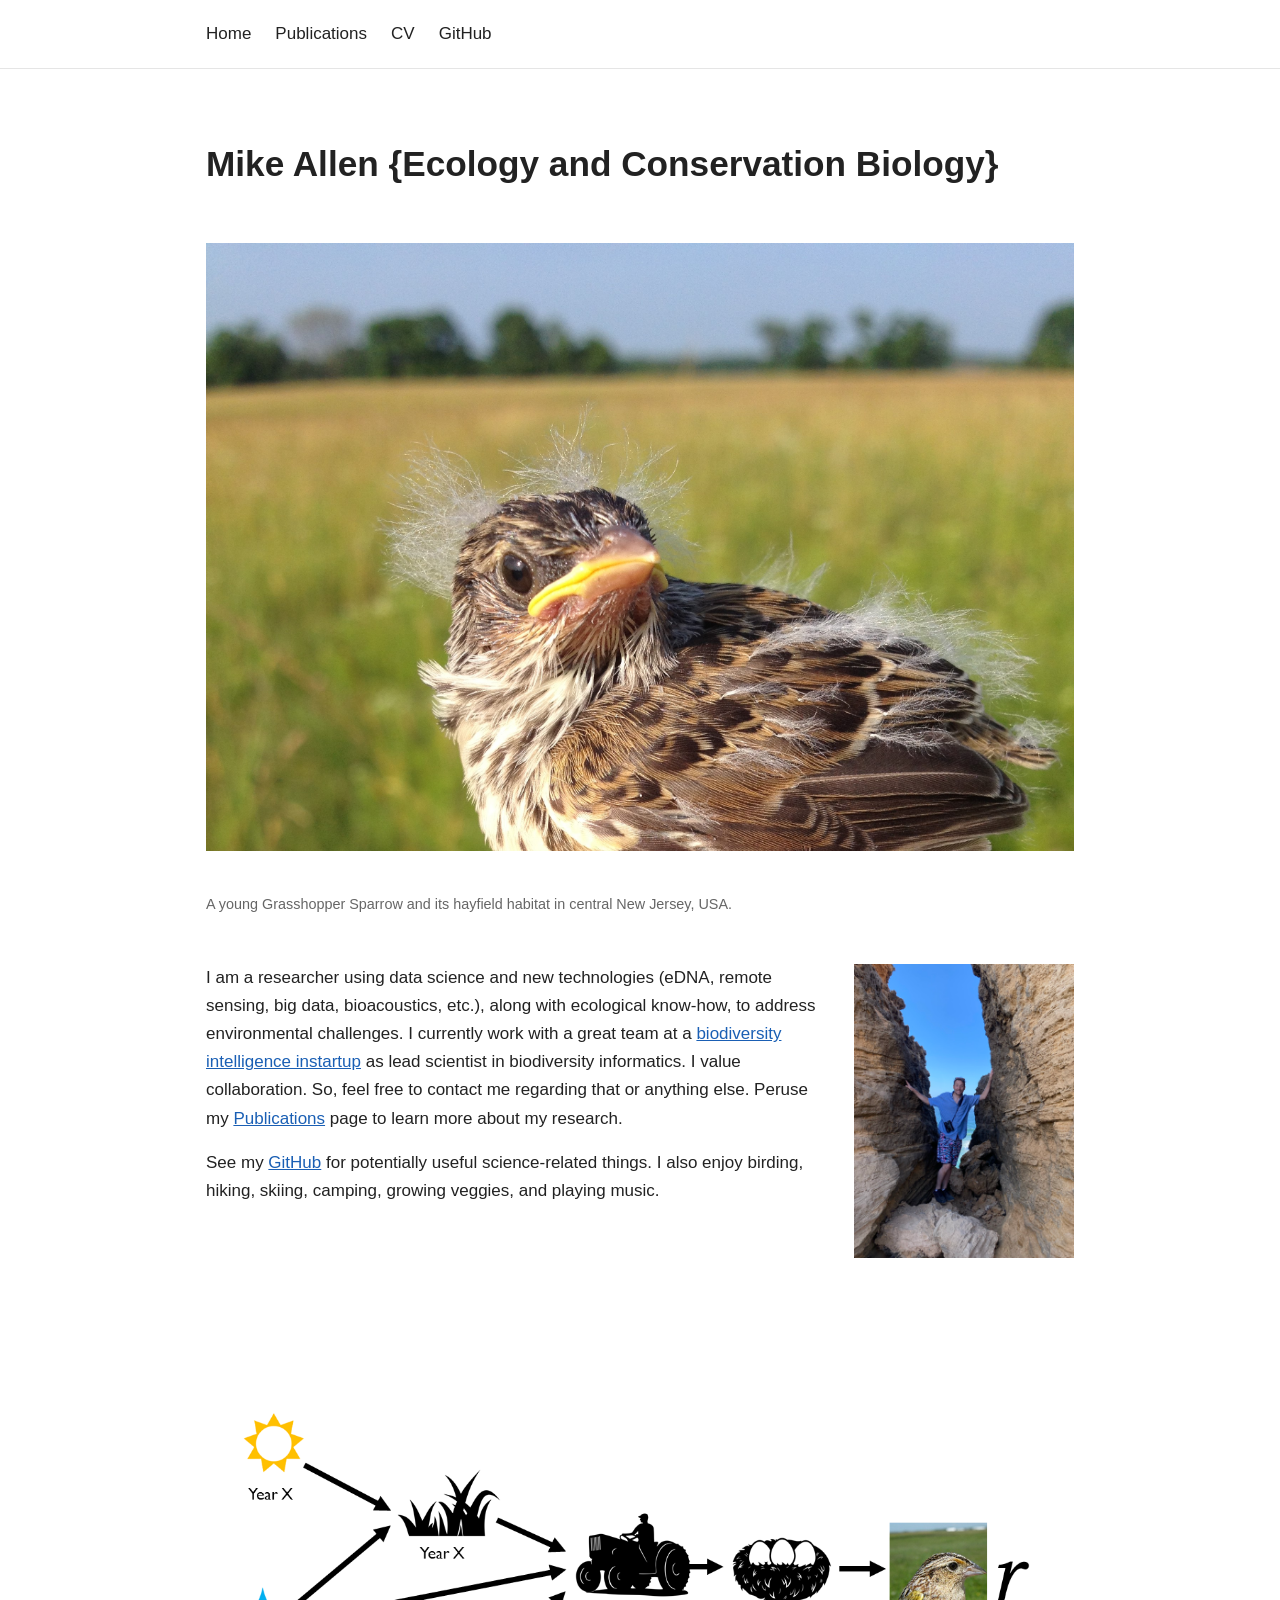
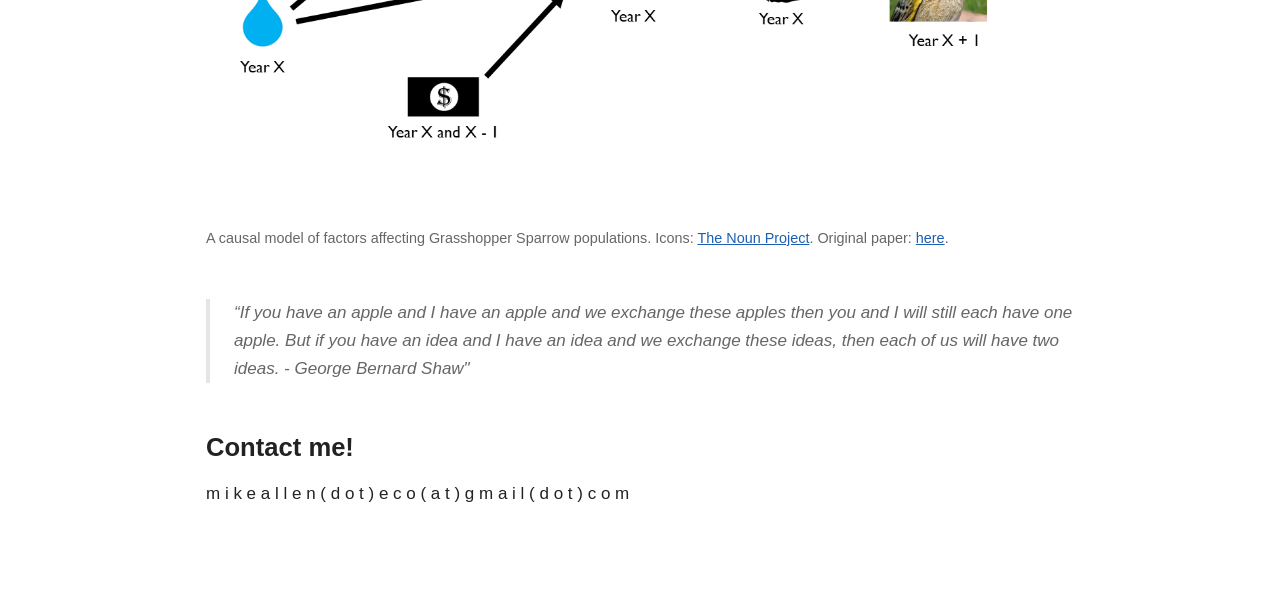
==== index.html @ 9d56b029 "update text" ====
<!DOCTYPE html>
<html lang="en">
<head>
  <meta charset="UTF-8">
  <title>Mike Allen – Ecology & Conservation Biology</title>
  <meta name="viewport" content="width=device-width, initial-scale=1">

  <meta name="description"
        content="Mike Allen is an ecologist focused on biodiversity monitoring, conservation, and data-driven ecological research.">

  <link rel="stylesheet" href="/assets/css/main.css">
</head>

<body>

<header>
  <nav>
    <a href="/">Home</a>
    <a href="/publications/">Publications</a>
    <a href="/cv/">CV</a>
    <a href="https://github.com/mikeallen-eco" target="_blank">GitHub</a>
  </nav>
</header>

<main>

  <!-- Hero section -->
  <section class="hero">
    <h1>Mike Allen {Ecology and Conservation Biology}</h1>

    <figure>
      <img src="https://mikeallen-eco.github.io/assets/images/young_grsp_crop.jpg"
           alt="A young Grasshopper Sparrow surveys its hayfield habitat in central New Jersey, USA.">
      <figcaption>
        A young Grasshopper Sparrow and its hayfield habitat in central New Jersey, USA.
      </figcaption>
    </figure>
  </section>

  <!-- About -->
  <section class="about clearfix">
    <figure>
      <img src="https://mikeallen-eco.github.io/assets/images/profile.jpeg"
           alt="Mike Allen profile photo">
    </figure>

    <p>
      I am a researcher using data science and new technologies (eDNA, remote sensing, big data, bioacoustics, etc.), along 
      with ecological know-how, to address environmental challenges. I currently work with a great team 
      at a <a href="https://www.mapoflife.ai">biodiversity intelligence instartup</a> as lead scientist in biodiversity informatics. 
      I value collaboration. So, feel free to contact me regarding that or anything else. Peruse my 
      <a href="/publications/">Publications</a> page to learn more about my research.
    </p>

    <p>
      See my <a href="https://github.com/mikeallen-eco">GitHub</a> for potentially useful science-related things. 
      I also enjoy birding, hiking, skiing, camping, growing veggies, and playing music. 
    </p>
  </section>

  <!-- Research highlight -->
  <section>
    <figure>
      <img src="https://mikeallen-eco.github.io/assets/images/GRSP_SEM_diagram.png"
           alt="Meta-model showing causal relationships among factors affecting Grasshopper Sparrow populations.">
      <figcaption>
        A causal model of factors affecting Grasshopper Sparrow populations. Icons:
        <a href="https://thenounproject.com/" target="_blank">The Noun Project</a>.
        Original paper:
        <a href="https://doi.org/10.1111/1365-2664.13776" target="_blank">here</a>.
      </figcaption>
    </figure>
  </section>

  <!-- Quote -->
  <section>
    <blockquote>
      “If you have an apple and I have an apple and we exchange these apples then you and I will
      still each have one apple. But if you have an idea and I have an idea and we exchange these
      ideas, then each of us will have two ideas. - George Bernard Shaw"
    </blockquote>
  </section>

  <!-- Email -->
  <section>
    <h2>Contact me!</h2>
    <p>m i k e a l l e n ( d o t ) e c o ( a t ) g m a i l ( d o t ) c o m</p>
  </section>

</body>
</html>
---- assets/css/main.css ----
/* =========================
   Base reset & variables
   ========================= */

:root {
  --max-width: 900px;
  --text-color: #222;
  --muted-text: #666;
  --link-color: #1a5fb4;
  --border-color: #e5e5e5;
  --bg-color: #ffffff;
  --font-body: -apple-system, BlinkMacSystemFont, "Segoe UI",
               Roboto, Helvetica, Arial, sans-serif;
}

* {
  box-sizing: border-box;
}

body {
  margin: 0;
  background: var(--bg-color);
  color: var(--text-color);
  font-family: var(--font-body);
  font-size: 17px;
  line-height: 1.65;
}

/* =========================
   Layout
   ========================= */

header {
  border-bottom: 1px solid var(--border-color);
  background: #fff;
}

nav {
  max-width: var(--max-width);
  margin: 0 auto;
  padding: 1.25rem 1rem;
  display: flex;
  gap: 1.5rem;
}

nav a {
  text-decoration: none;
  color: var(--text-color);
  font-weight: 500;
}

nav a:hover {
  text-decoration: underline;
}

main {
  max-width: var(--max-width);
  margin: 0 auto;
  padding: 2rem 1rem 3rem;
}

footer {
  max-width: var(--max-width);
  margin: 4rem auto 2rem;
  padding: 1rem;
  border-top: 1px solid var(--border-color);
  color: var(--muted-text);
  font-size: 0.9rem;
}

/* =========================
   Typography
   ========================= */

h1, h2, h3 {
  line-height: 1.3;
  margin-top: 2.5rem;
  margin-bottom: 1rem;
  font-weight: 600;
}

h1 {
  font-size: 2.2rem;
}

h2 {
  font-size: 1.6rem;
}

h3 {
  font-size: 1.2rem;
}

p {
  margin: 1rem 0;
}

a {
  color: var(--link-color);
}

a:hover {
  text-decoration: underline;
}

/* =========================
   Sections
   ========================= */

section {
  margin-bottom: 3rem;
}

.hero {
  margin-top: 1rem;
}

.hero img {
  width: 100%;
  height: auto;
  margin: 1.5rem 0;
}

.about img {
  float: right;
  max-width: 220px;
  margin: 0 0 1rem 1.5rem;
}

@media (max-width: 600px) {
  .about img {
    float: none;
    display: block;
    margin: 1.5rem auto;
  }
}

/* =========================
   Images & figures
   ========================= */

img {
  max-width: 100%;
  height: auto;
}

figure {
  margin: 2rem 0;
}

figcaption {
  font-size: 0.9rem;
  color: var(--muted-text);
  margin-top: 0.5rem;
}

/* =========================
   Lists
   ========================= */

ul {
  padding-left: 1.2rem;
}

li {
  margin-bottom: 0.4rem;
}

/* =========================
   Quotes / callouts
   ========================= */

blockquote {
  margin: 2.5rem 0;
  padding-left: 1.5rem;
  border-left: 4px solid var(--border-color);
  color: var(--muted-text);
  font-style: italic;
}

/* =========================
   Utility
   ========================= */

.clearfix::after {
  content: "";
  display: table;
  clear: both;
}
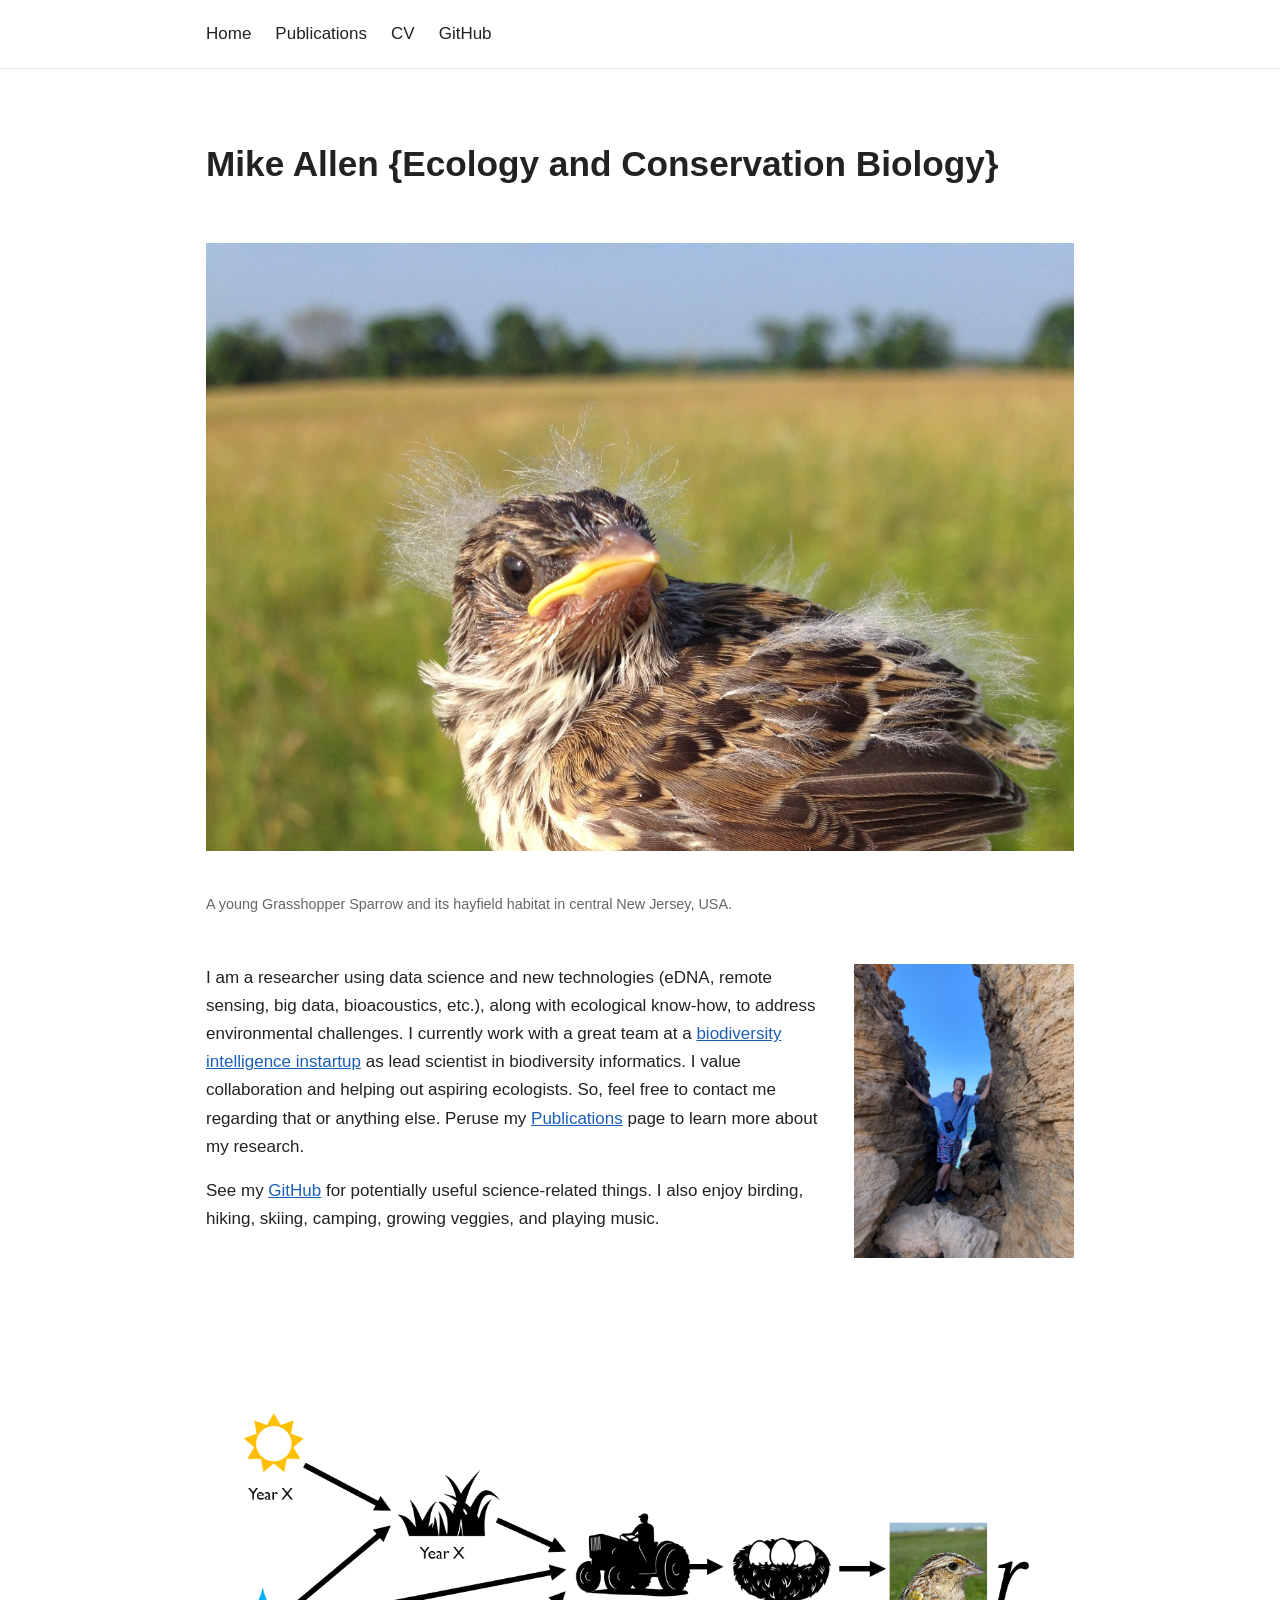
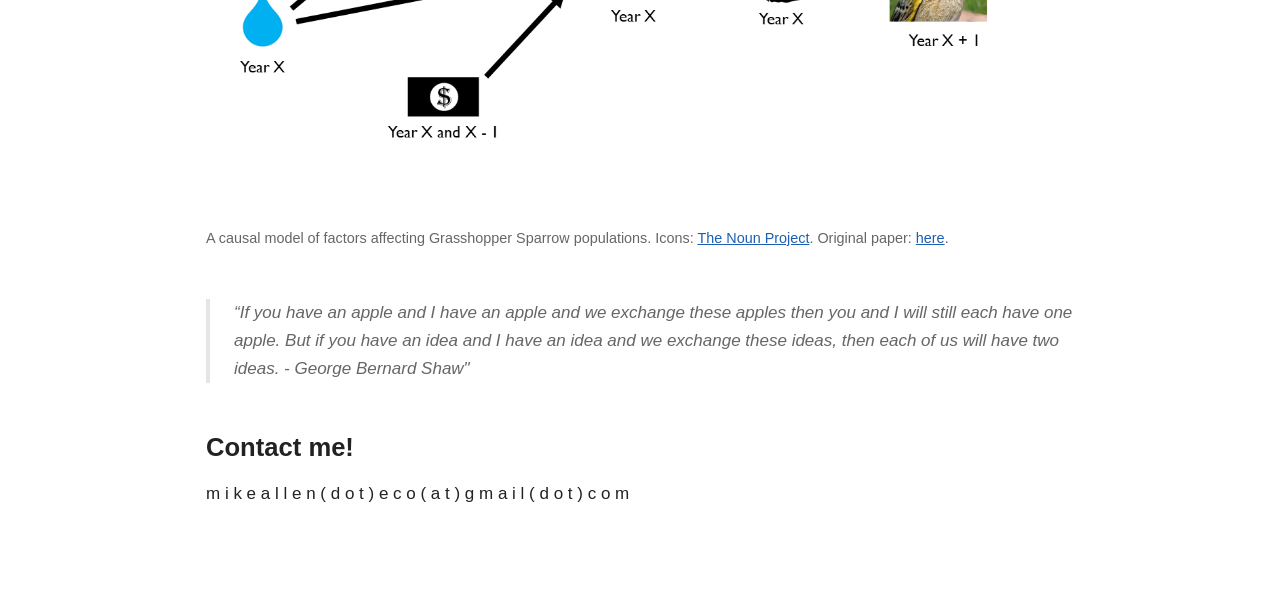
==== commit 273e8fd9: "update" ====
--- a/index.html
+++ b/index.html
@@ -48,7 +48,7 @@
       I am a researcher using data science and new technologies (eDNA, remote sensing, big data, bioacoustics, etc.), along 
       with ecological know-how, to address environmental challenges. I currently work with a great team 
       at a <a href="https://www.mapoflife.ai">biodiversity intelligence instartup</a> as lead scientist in biodiversity informatics. 
-      I value collaboration. So, feel free to contact me regarding that or anything else. Peruse my 
+      I value collaboration and helping out aspiring ecologists. So, feel free to contact me regarding that or anything else. Peruse my 
       <a href="/publications/">Publications</a> page to learn more about my research.
     </p>
 
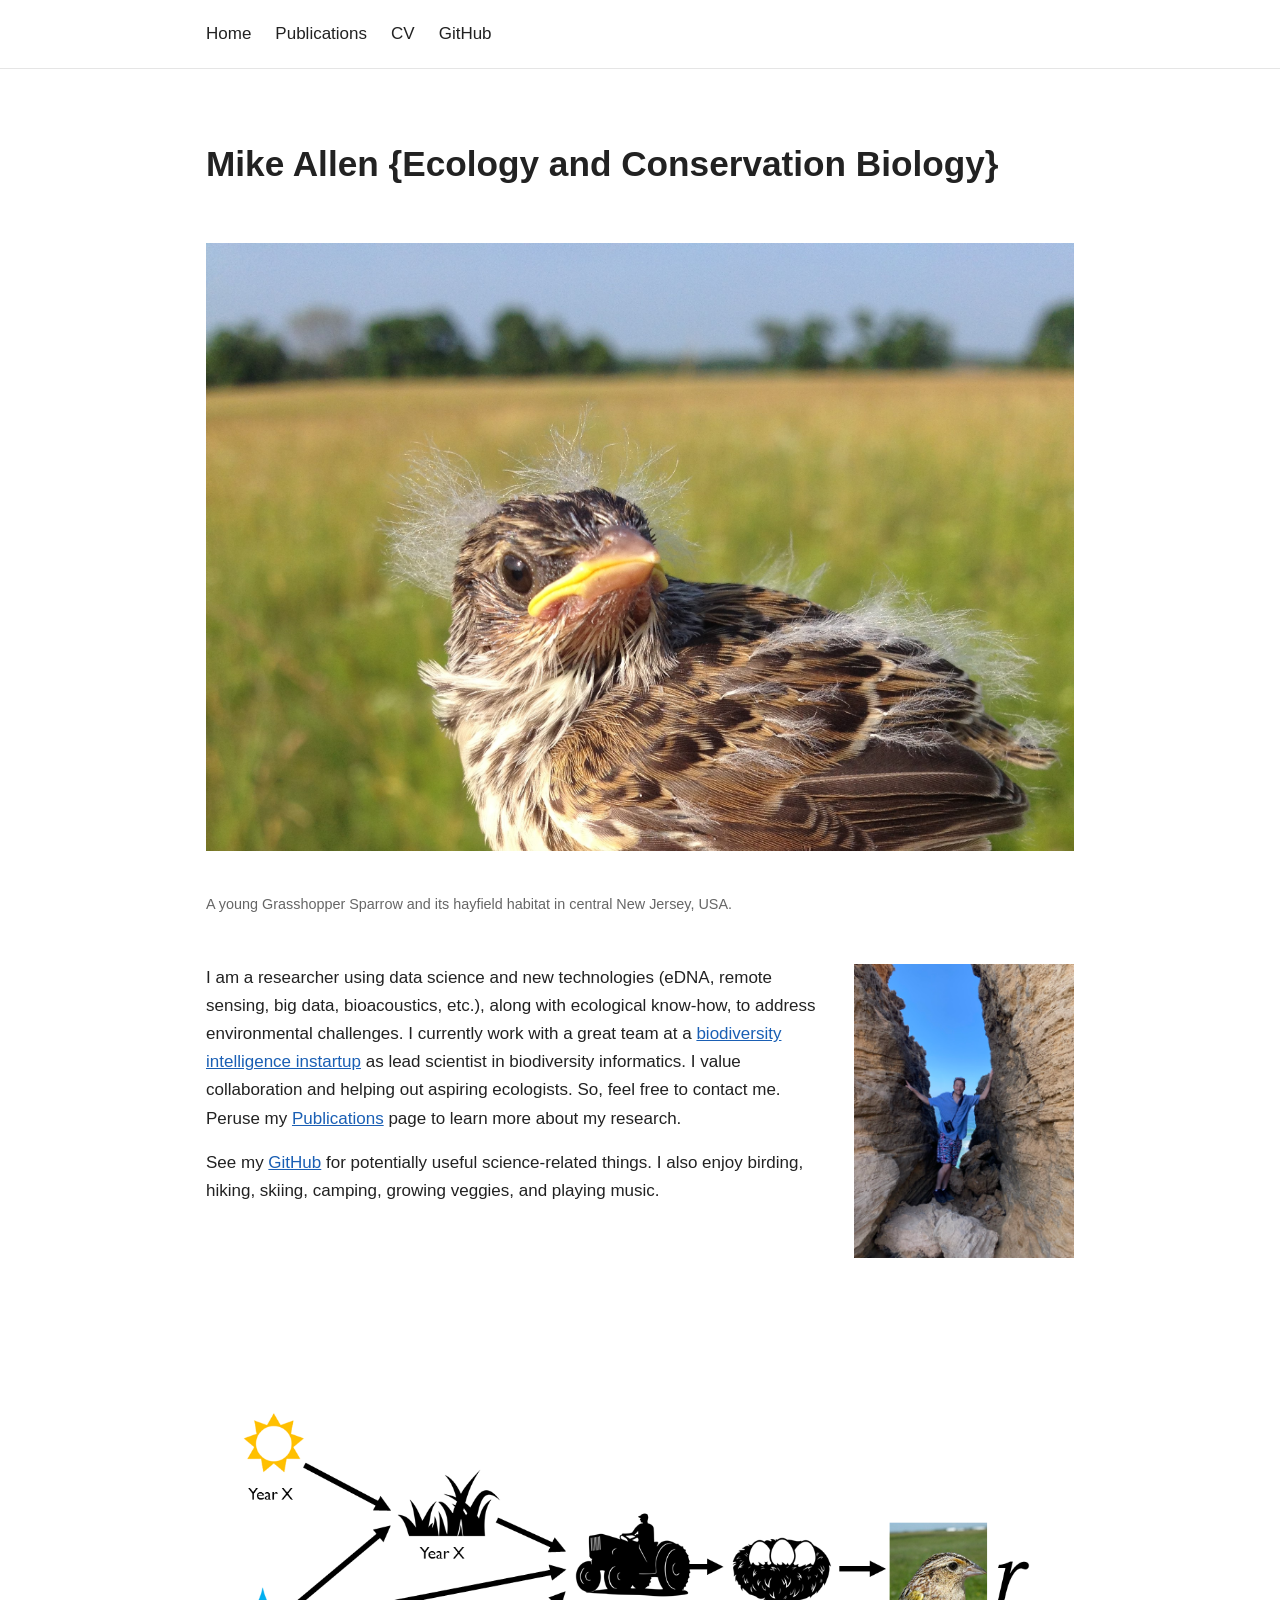
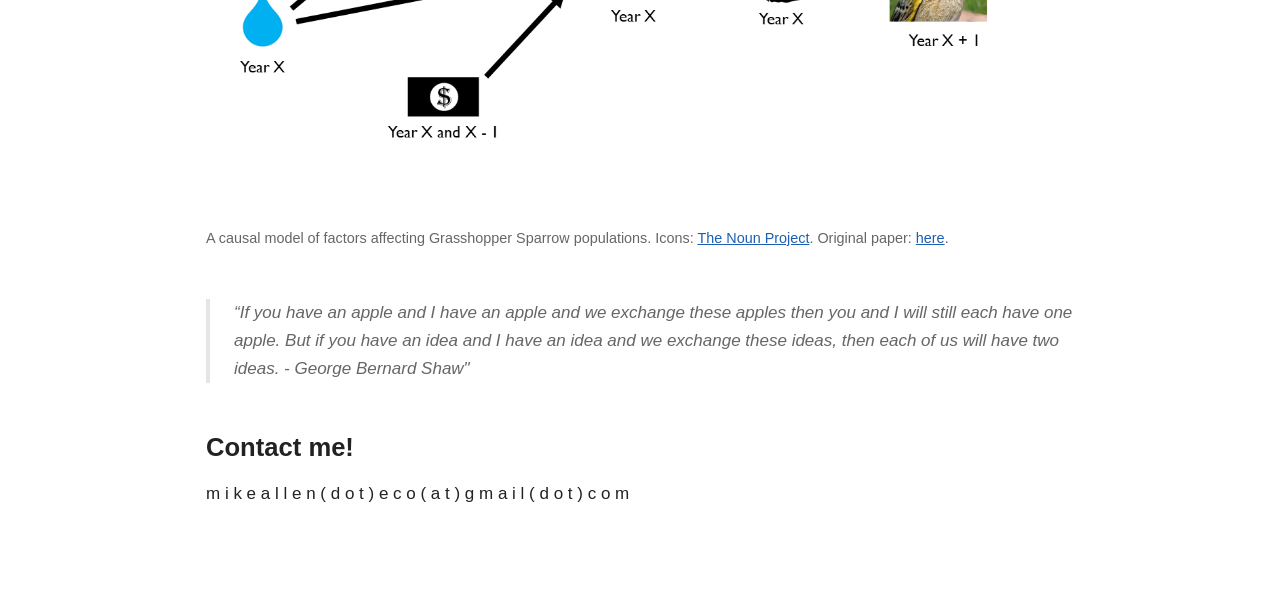
==== commit 32ca29c9: "updated" ====
--- a/index.html
+++ b/index.html
@@ -48,8 +48,8 @@
       I am a researcher using data science and new technologies (eDNA, remote sensing, big data, bioacoustics, etc.), along 
       with ecological know-how, to address environmental challenges. I currently work with a great team 
       at a <a href="https://www.mapoflife.ai">biodiversity intelligence instartup</a> as lead scientist in biodiversity informatics. 
-      I value collaboration and helping out aspiring ecologists. So, feel free to contact me regarding that or anything else. Peruse my 
-      <a href="/publications/">Publications</a> page to learn more about my research.
+      I value collaboration and helping out aspiring ecologists. So, feel free to contact me. Peruse my <a href="/publications/">Publications</a> 
+      page to learn more about my research.
     </p>
 
     <p>
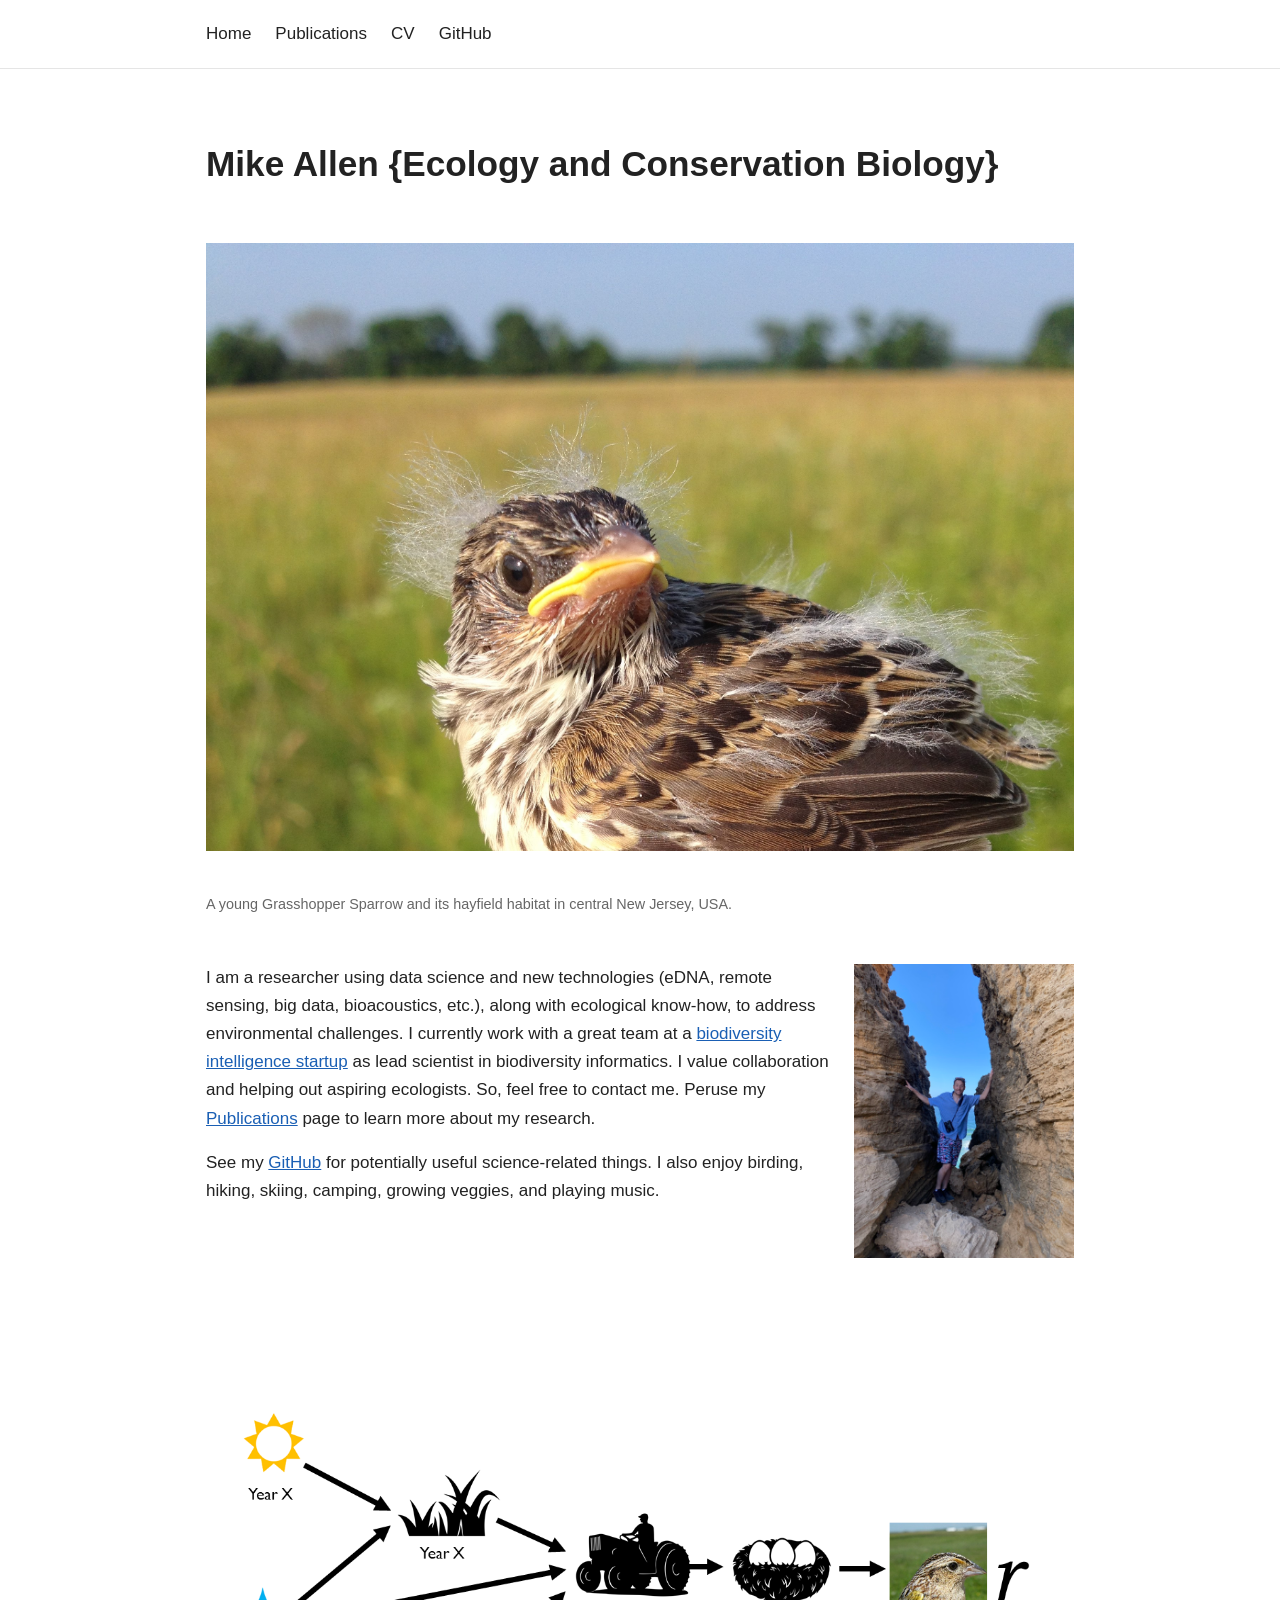
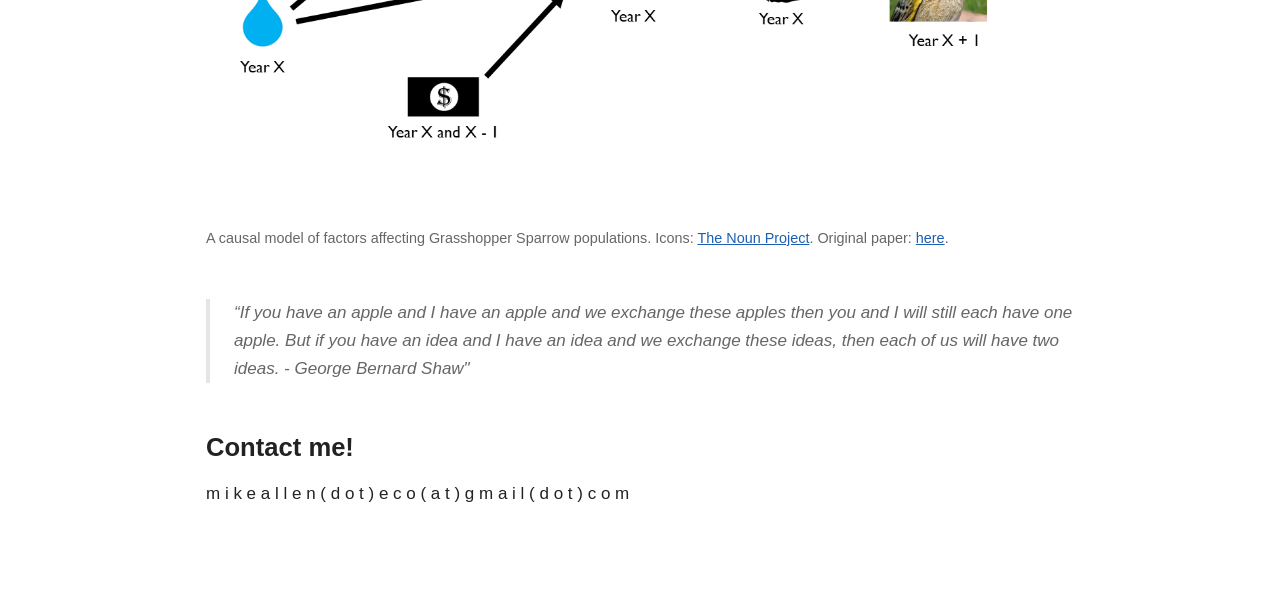
==== commit a4137ef3: "fix" ====
--- a/index.html
+++ b/index.html
@@ -47,7 +47,7 @@
     <p>
       I am a researcher using data science and new technologies (eDNA, remote sensing, big data, bioacoustics, etc.), along 
       with ecological know-how, to address environmental challenges. I currently work with a great team 
-      at a <a href="https://www.mapoflife.ai">biodiversity intelligence instartup</a> as lead scientist in biodiversity informatics. 
+      at a <a href="https://www.mapoflife.ai">biodiversity intelligence startup</a> as lead scientist in biodiversity informatics. 
       I value collaboration and helping out aspiring ecologists. So, feel free to contact me. Peruse my <a href="/publications/">Publications</a> 
       page to learn more about my research.
     </p>
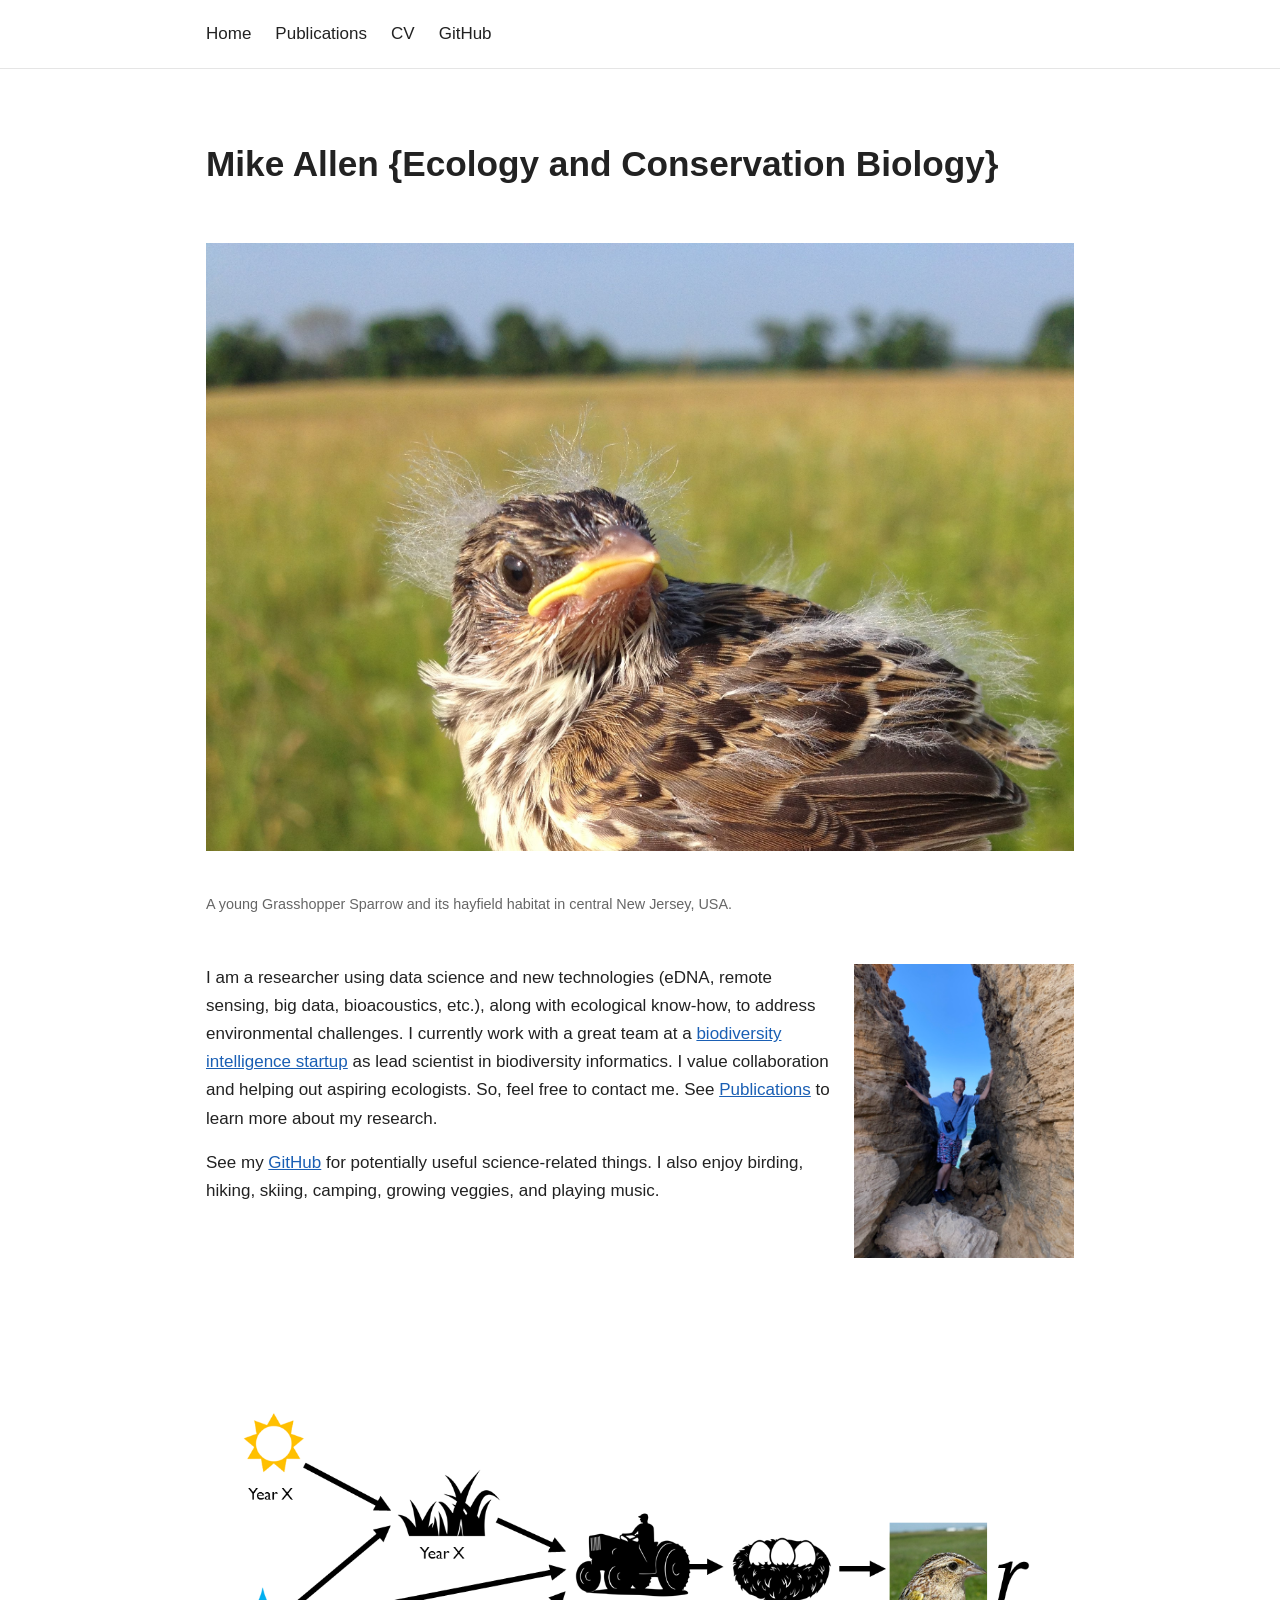
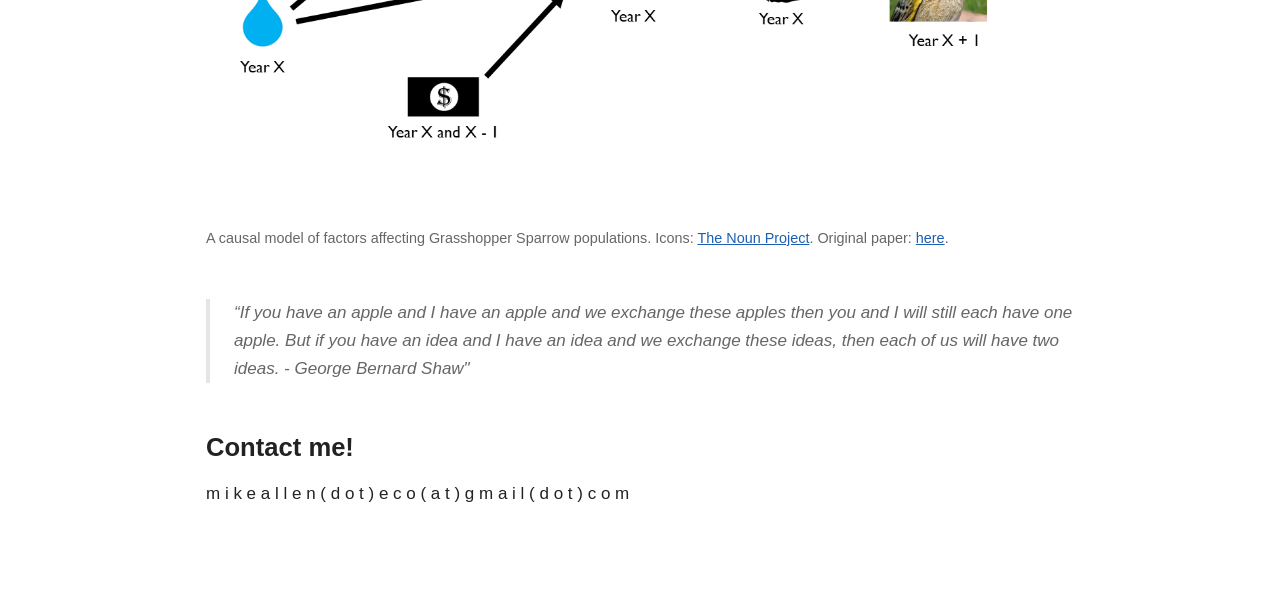
==== commit e1a2319d: "update" ====
--- a/index.html
+++ b/index.html
@@ -48,8 +48,8 @@
       I am a researcher using data science and new technologies (eDNA, remote sensing, big data, bioacoustics, etc.), along 
       with ecological know-how, to address environmental challenges. I currently work with a great team 
       at a <a href="https://www.mapoflife.ai">biodiversity intelligence startup</a> as lead scientist in biodiversity informatics. 
-      I value collaboration and helping out aspiring ecologists. So, feel free to contact me. Peruse my <a href="/publications/">Publications</a> 
-      page to learn more about my research.
+      I value collaboration and helping out aspiring ecologists. So, feel free to contact me. See <a href="/publications/">Publications</a> 
+      to learn more about my research.
     </p>
 
     <p>
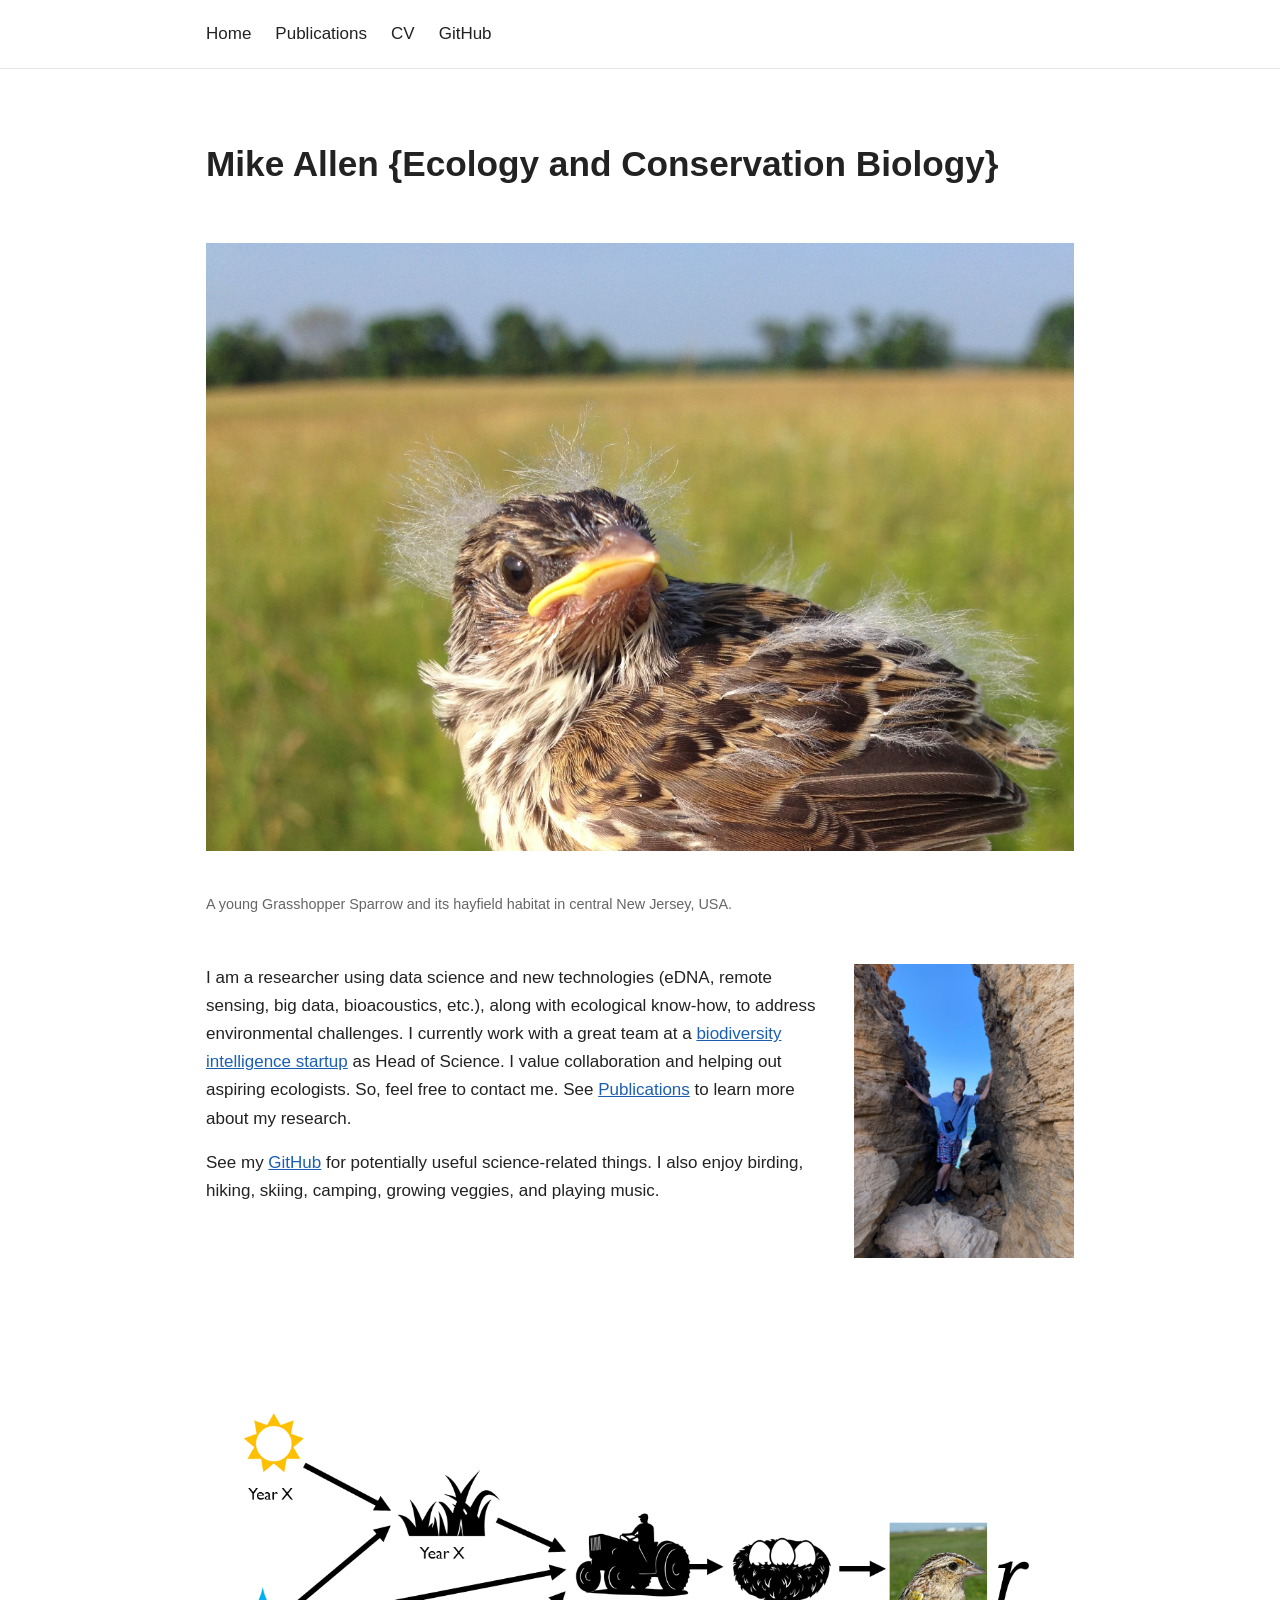
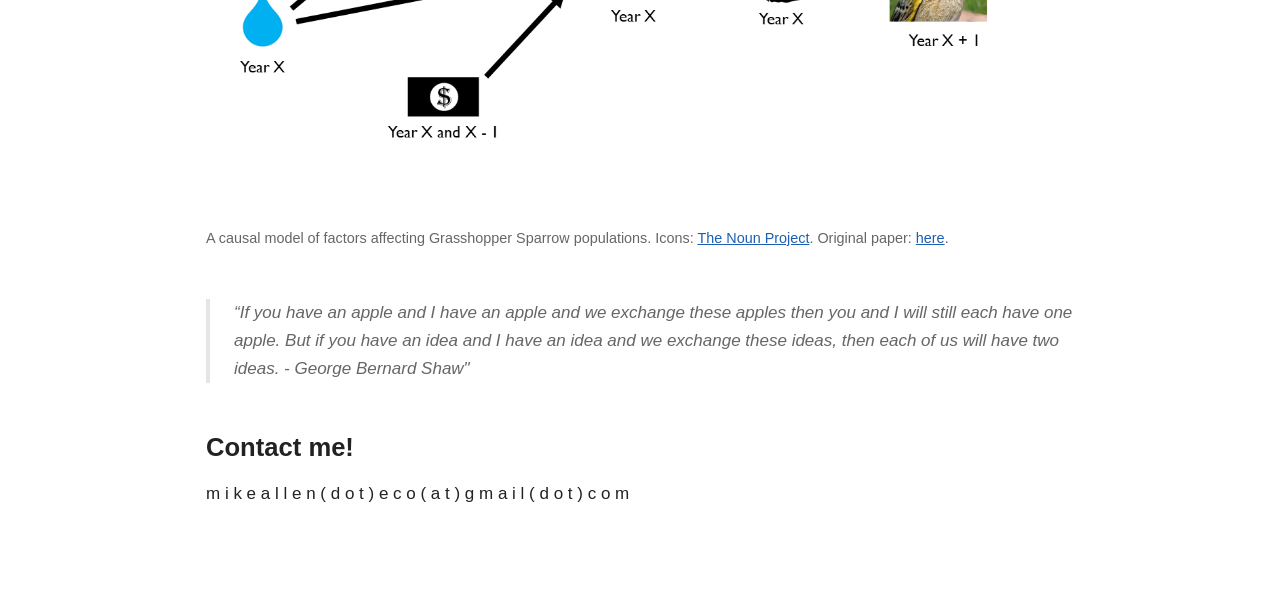
==== commit cea36dc3: "update main" ====
--- a/index.html
+++ b/index.html
@@ -6,7 +6,7 @@
   <meta name="viewport" content="width=device-width, initial-scale=1">
 
   <meta name="description"
-        content="Mike Allen is an ecologist focused on biodiversity monitoring, conservation, and data-driven ecological research.">
+        content="Mike Allen is a researcher specializing in macroecology, biodiversity conservation, and ecological data science.">
 
   <link rel="stylesheet" href="/assets/css/main.css">
 </head>
@@ -47,7 +47,7 @@
     <p>
       I am a researcher using data science and new technologies (eDNA, remote sensing, big data, bioacoustics, etc.), along 
       with ecological know-how, to address environmental challenges. I currently work with a great team 
-      at a <a href="https://www.mapoflife.ai">biodiversity intelligence startup</a> as lead scientist in biodiversity informatics. 
+      at a <a href="https://www.mapoflife.ai">biodiversity intelligence startup</a> as Head of Science. 
       I value collaboration and helping out aspiring ecologists. So, feel free to contact me. See <a href="/publications/">Publications</a> 
       to learn more about my research.
     </p>
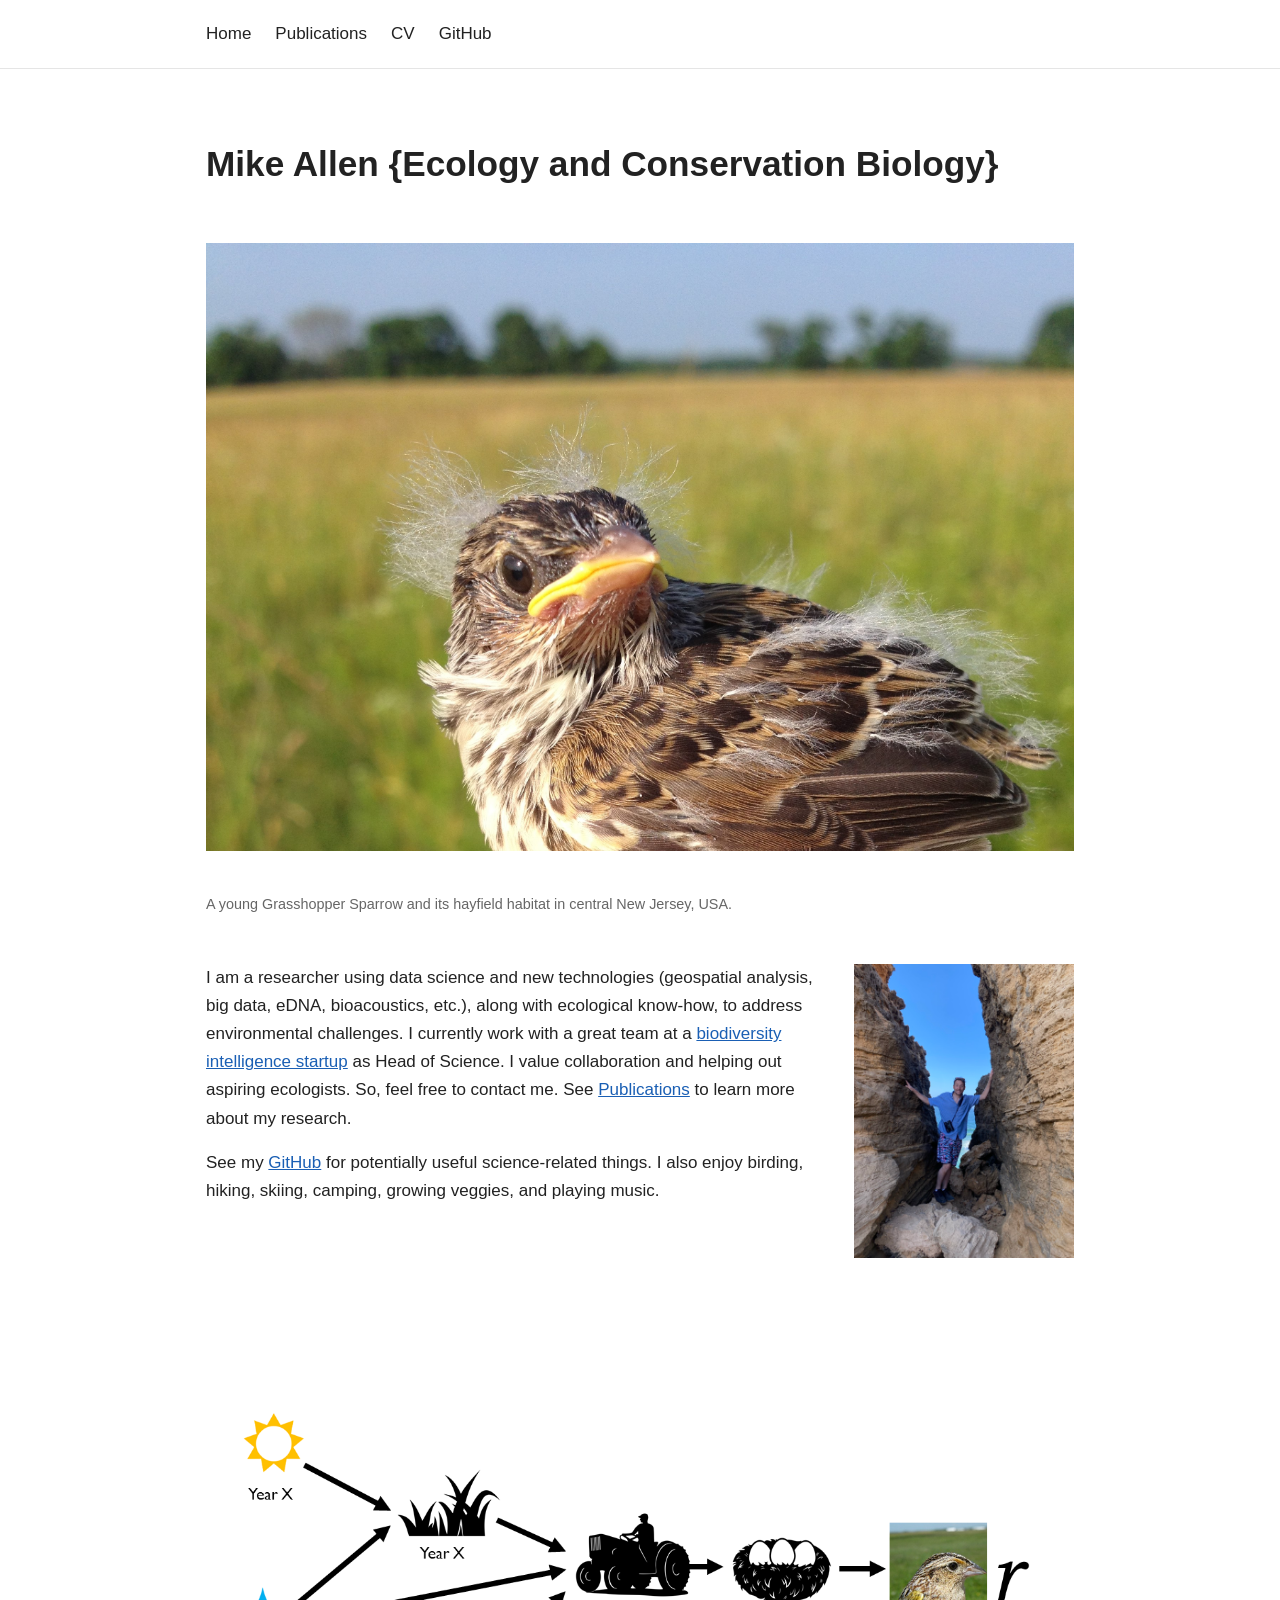
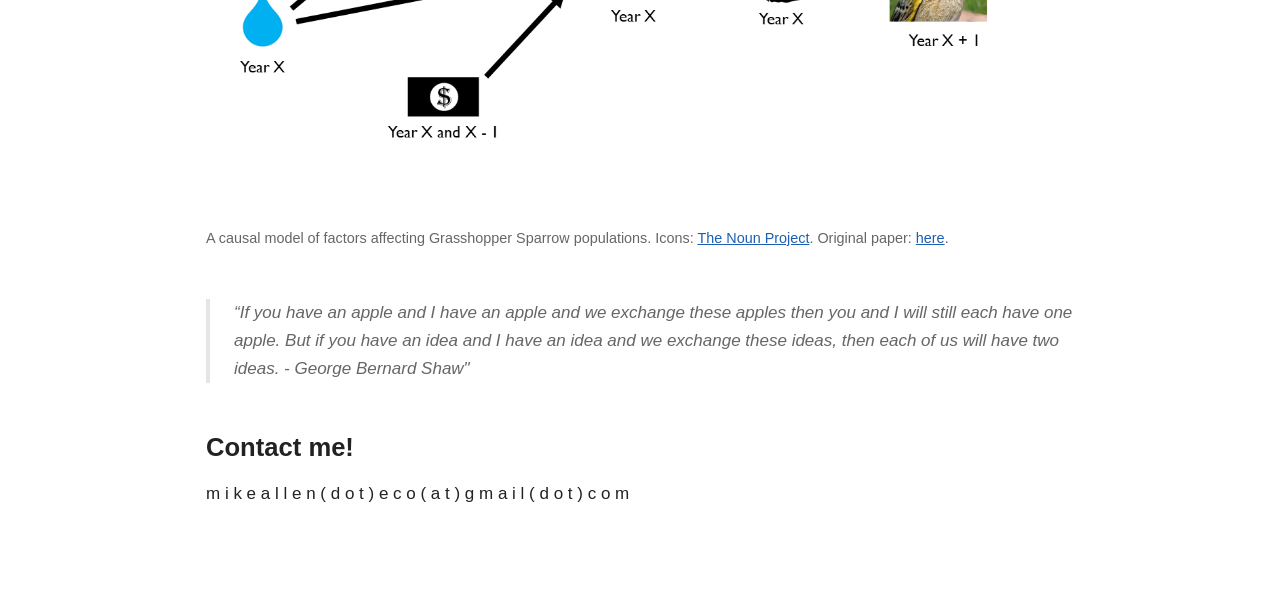
==== commit f27fb135: "update bio and cv" ====
--- a/index.html
+++ b/index.html
@@ -45,7 +45,7 @@
     </figure>
 
     <p>
-      I am a researcher using data science and new technologies (eDNA, remote sensing, big data, bioacoustics, etc.), along 
+      I am a researcher using data science and new technologies (geospatial analysis, big data, eDNA, bioacoustics, etc.), along 
       with ecological know-how, to address environmental challenges. I currently work with a great team 
       at a <a href="https://www.mapoflife.ai">biodiversity intelligence startup</a> as Head of Science. 
       I value collaboration and helping out aspiring ecologists. So, feel free to contact me. See <a href="/publications/">Publications</a> 
